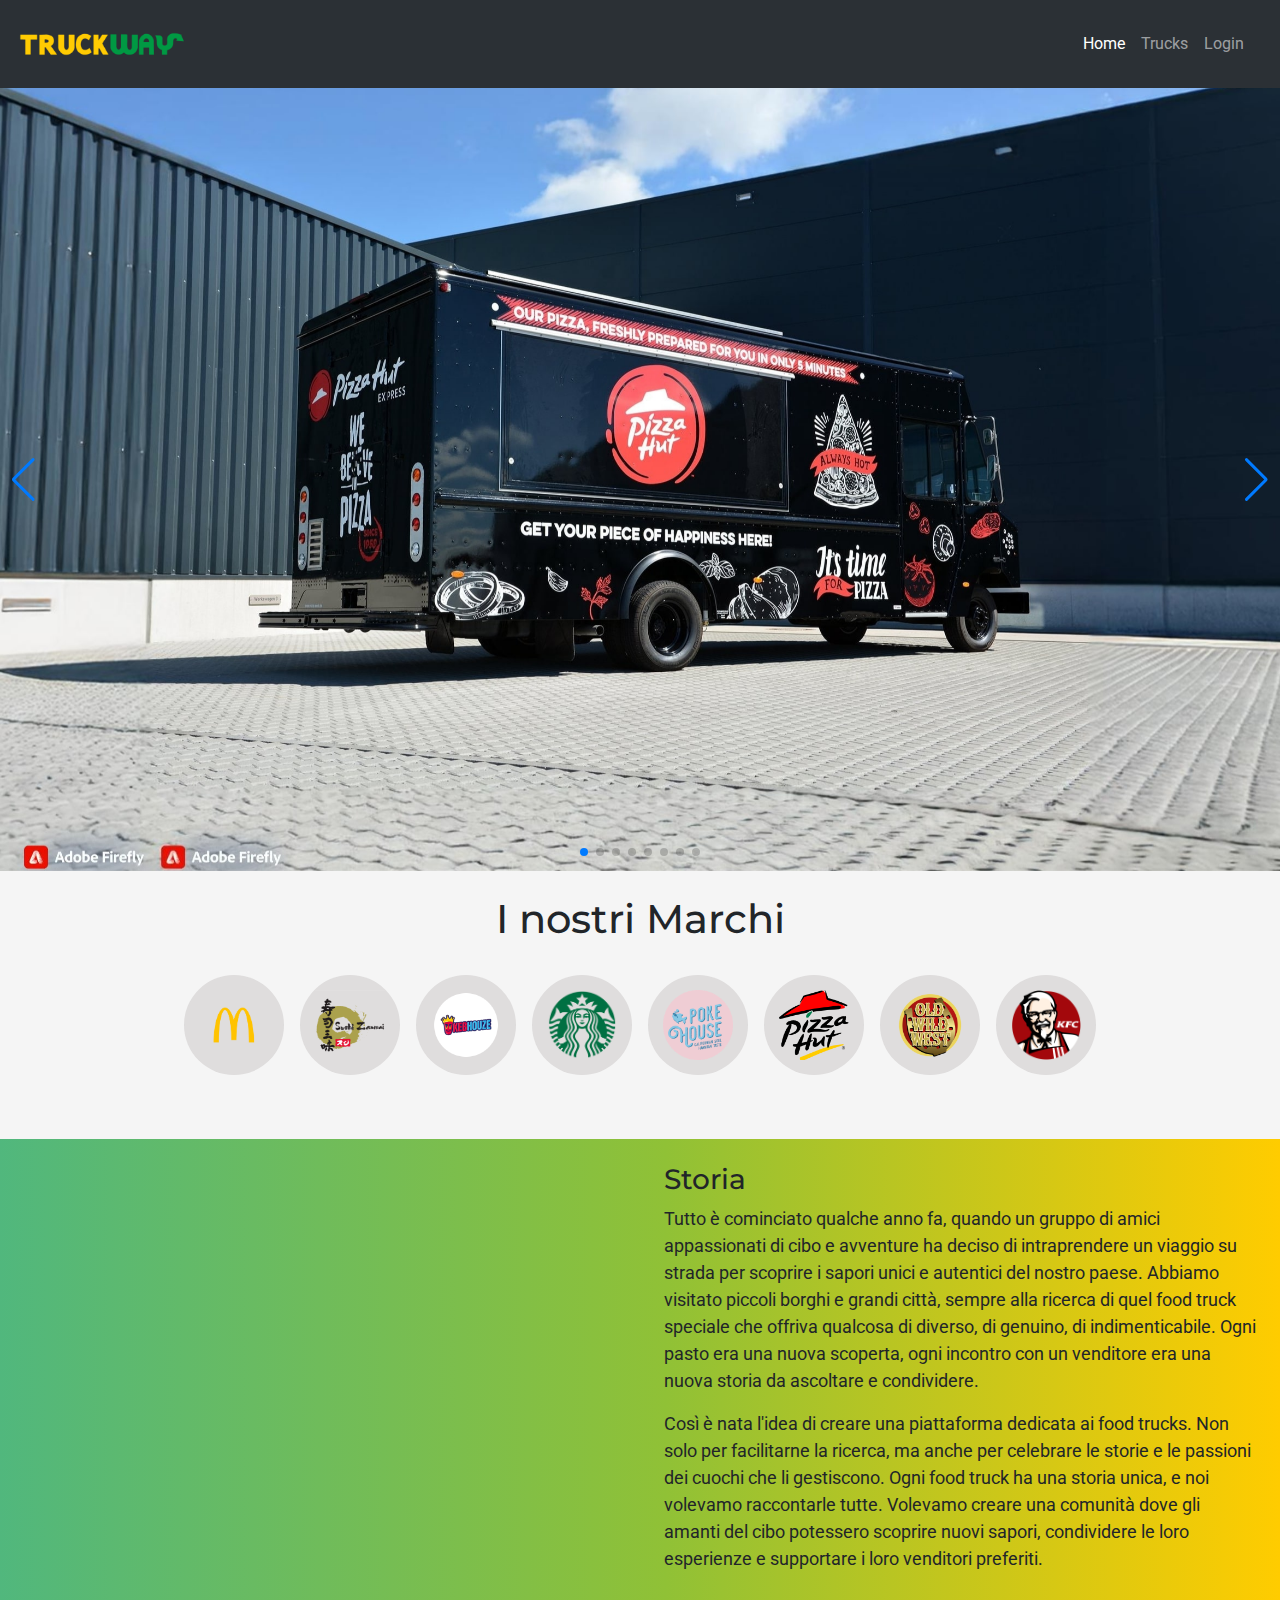
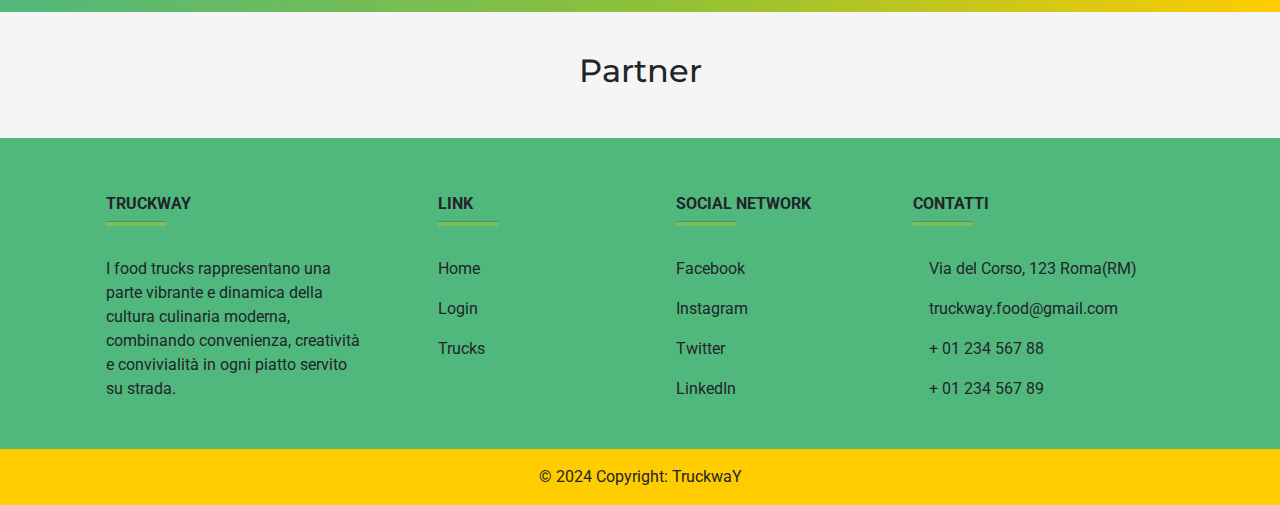
==== ProjectWork/index.html @ ae660be3 "fixed some bug" ====
<!DOCTYPE html>
<html lang="en">

<head>
  <meta charset="UTF-8">
  <meta name="viewport" content="width=device-width, initial-scale=1.0">
  <title>FoodTruck Hub</title>
  <link href="https://fonts.googleapis.com/css2?family=Montserrat:wght@700&family=Roboto:wght@400&display=swap"
    rel="stylesheet">
  <link href="https://stackpath.bootstrapcdn.com/bootstrap/4.5.2/css/bootstrap.min.css" rel="stylesheet">
  <link href="https://cdn.jsdelivr.net/npm/bootstrap@5.3.3/dist/css/bootstrap.min.css" rel="stylesheet"
    integrity="sha384-QWTKZyjpPEjISv5WaRU9OFeRpok6YctnYmDr5pNlyT2bRjXh0JMhjY6hW+ALEwIH" crossorigin="anonymous">
  <link rel="stylesheet" href="https://cdnjs.cloudflare.com/ajax/libs/font-awesome/6.5.2/css/all.min.css"
    integrity="sha512-SnH5WK+bZxgPHs44uWIX+LLJAJ9/2PkPKZ5QiAj6Ta86w+fsb2TkcmfRyVX3pBnMFcV7oQPJkl9QevSCWr3W6A=="
    crossorigin="anonymous" referrerpolicy="no-referrer" />
  <link rel="stylesheet" href="https://cdn.jsdelivr.net/npm/swiper@11/swiper-bundle.min.css" />
  <!-- Option 1: Include in HTML -->
  <link rel="stylesheet" href="https://cdn.jsdelivr.net/npm/bootstrap-icons@1.3.0/font/bootstrap-icons.css">
  <link rel="stylesheet" href="./css/index.css">
</head>

<body>
  <!-- Navbar -->
  <header>
    <nav class="navbar navbar-expand-lg bg-body-tertiary" data-bs-theme="dark">
      <div class="container-fluid">
        <a href="index.html"><img src="./img/TruckwaY.png" alt="Logo" width="180" height="auto"></a>
        <button class="navbar-toggler" type="button" data-bs-toggle="collapse" data-bs-target="#navbarNav"
          aria-controls="navbarNav" aria-expanded="false" aria-label="Toggle navigation">
          <span class="navbar-toggler-icon"></span>
        </button>
        <div class="collapse navbar-collapse justify-content-end p-3" id="navbarNav">
          <ul class="navbar-nav">
            <li class="nav-item index">
              <a class="nav-link active" aria-current="page" href="./index.html">Home</a>
            </li>
            <li class="nav-item trucks">
              <a class="nav-link" href="./trucks.html">Trucks</a>
            </li>
            <li class="nav-item login">
              <a class="nav-link" href="./login.html">Login</a>
            </li>
            <li class="nav-item user d-none" style="padding: 8px;">
              <a href=""><i class="fa-solid fa-circle-user" style="color: #cacbcc; font-size: 25px;"></i>
              </a>
            </li>
            <li class="nav-item logout d-none">
              <a class="nav-link" href="#!">Logout</a>
            </li>
            <li class="nav-item carrello d-none" style="font-size: 20px;">
              <a class="nav-link" href="./carrello.html"><i class="fa-solid fa-cart-shopping"
                  style="color: #cacbcc; font-size: 25px;"></i>
                <span class="position-absolute top-1 start-99 translate-middle badge rounded-pill bg-danger"
                  id="numeroArticoli"></span>
              </a>
            </li>
          </ul>
        </div>
      </div>
    </nav>
  </header>

  <div class="swiper mySwiper">
    <div class="swiper-wrapper">
      <div class="swiper-slide" style="background-image: url(./img/slider/1.jpg);"></div>
      <div class="swiper-slide" style="background-image: url(./img/slider/2.jpg);"></div>
      <div class="swiper-slide" style="background-image: url(./img/slider/3.jpg);"></div>
      <div class="swiper-slide" style="background-image: url(./img/slider/4.jpg);"></div>
      <div class="swiper-slide" style="background-image: url(./img/slider/5.jpg);"></div>
      <div class="swiper-slide" style="background-image: url(./img/slider/6.jpg);"></div>
      <div class="swiper-slide" style="background-image: url(./img/slider/7.jpg);"></div>
      <div class="swiper-slide" style="background-image: url(./img/slider/8.jpg);"></div>
    </div>
    <div class="swiper-button-next"></div>
    <div class="swiper-button-prev"></div>
    <div class="swiper-pagination"></div>
  </div>

  <h1 class="mt-4 d-flex-center-wrap "> I nostri Marchi </h1>
  <div class="d-flex-center-wrap mt-4">

    <div class="mx-2 my-2" role="presentation">
      <div data class="cerchio filtro" data-id="1" data-nome="McDonald's">
        <img class="immagineFiltro" src="./img/logos/mc.png" alt="cellulare">
      </div>
      <p class="text-center fw-bold my-2"></p>
    </div>
    <div class="mx-2 my-2" role="presentation">
      <div data class="cerchio filtro" data-id="2" data-nome="Sushi Zanmai">
        <img class="immagineFiltro" src="./img/logos/sushi.png" alt="cellulare">
      </div>
      <p class="text-center fw-bold my-2"></p>
    </div>
    <div class="mx-2 my-2" role="presentation">
      <div data class="cerchio filtro" data-id="3" data-nome="Kebhouze">
        <img class="immagineFiltro" src="./img/logos/keb.png" alt="cellulare">
      </div>
      <p class="text-center fw-bold my-2"></p>
    </div>
    <div class="mx-2 my-2" role="presentation">
      <div data class="cerchio filtro" data-id="4" data-nome="Starbucks">
        <img class="immagineFiltro" src="./img/logos/star.png" alt="cellulare">
      </div>
      <p class="text-center fw-bold my-2"></p>
    </div>
    <div class="mx-2 my-2" role="presentation">
      <div data class="cerchio filtro" data-id="5" data-nome="Poke House">
        <img class="immagineFiltro" src="./img/logos/poke.png" alt="cellulare">
      </div>
      <p class="text-center fw-bold my-2"></p>
    </div>
    <div class="mx-2 my-2" role="presentation">
      <div data class="cerchio filtro" data-id="6" data-nome="Pizza Hut">
        <img class="immagineFiltro" src="./img/logos/hut.png" alt="cellulare">
      </div>
      <p class="text-center fw-bold my-2"></p>
    </div>
    <div class="mx-2 my-2" role="presentation">
      <div data class="cerchio filtro" data-id="7" data-nome="Old Wild West">
        <img class="immagineFiltro" src="./img/logos/oww.png" alt="cellulare">
      </div>
      <p class="text-center fw-bold my-2"></p>
    </div>
    <div class="mx-2 my-2" role="presentation">
      <div data class="cerchio filtro" data-id="8" data-nome="KFC">
        <img class="immagineFiltro" src="./img/logos/kfc.png" alt="cellulare">
      </div>
      <p class="text-center fw-bold my-2"></p>
    </div>
  </div>



  <div class="container-video d-flex mt-5">
    <div class="video">
      <video autoplay loop muted>
        <source src="./video/videopromo.mp4" type="video/mp4">
        <source src="./video/videopromo.mp4" type="video/ogg">
      </video>
    </div>
    <div class="testo-video p-4">
      <h3>Storia</h3>
      <p>Tutto è cominciato qualche anno fa, quando un gruppo di amici appassionati di cibo e avventure ha deciso di
        intraprendere un viaggio su strada per scoprire i sapori unici e autentici del nostro paese. Abbiamo visitato
        piccoli borghi e grandi città, sempre alla ricerca di quel food truck speciale che offriva qualcosa di diverso,
        di
        genuino, di indimenticabile. Ogni pasto era una nuova scoperta, ogni incontro con un venditore era una nuova
        storia da ascoltare e condividere.
      </p>
      <p>Così è nata l'idea di creare una piattaforma dedicata ai food trucks. Non solo per facilitarne la ricerca, ma
        anche per celebrare le storie e le passioni dei cuochi che li gestiscono. Ogni food truck ha una storia unica, e
        noi volevamo raccontarle tutte. Volevamo creare una comunità dove gli amanti del cibo potessero scoprire nuovi
        sapori, condividere le loro esperienze e supportare i loro venditori preferiti.</p>
    </div>
  </div>



  <!-- About Section -->
  <section id="about" class="container mb-5 ">
    <h2 class="section-title">Partner</h2>

  </section>




  <!-- Footer -->
  <footer class="text-center text-lg-start text-dark" style="background-color: #009942ab">

    <!-- Section: Links  -->
    <section class="footer p-2">
      <div class="container text-center text-md-start mt-5">
        <!-- Grid row -->
        <div class="row mt-3">
          <!-- Grid column -->
          <div class="col-md-3 col-lg-4 col-xl-3 mx-auto mb-4">
            <!-- Content -->
            <h6 class="text-uppercase fw-bold">TruckwaY</h6>
            <hr class="mb-4 mt-0 d-inline-block mx-auto" style="width: 60px; background-color: #FFCC00; height: 4px" />
            <p>
              I food trucks rappresentano una parte vibrante e dinamica della cultura culinaria moderna,
              combinando convenienza, creatività e convivialità in ogni piatto servito su strada.
            </p>
          </div>
          <!-- Grid column -->

          <!-- Grid column -->
          <div class="col-md-2 col-lg-2 col-xl-2 mx-auto mb-4">
            <!-- Links -->
            <h6 class="text-uppercase fw-bold">Link</h6>
            <hr class="mb-4 mt-0 d-inline-block mx-auto" style="width: 60px; background-color: #FFCC00; height: 4px" />
            <p>
              <a href="./index.html" class="text-dark">Home</a>
            </p>
            <p>
              <a href="./login.html" class="text-dark">Login</a>
            </p>
            <p>
              <a href="./trucks.html" class="text-dark">Trucks</a>
            </p>
          </div>
          <!-- Grid column -->

          <!-- Grid column -->
          <div class="col-md-3 col-lg-2 col-xl-2 mx-auto mb-4">
            <!-- Links -->
            <h6 class="text-uppercase fw-bold">Social Network</h6>
            <hr class="mb-4 mt-0 d-inline-block mx-auto" style="width: 60px; background-color: #FFCC00; height: 4px" />
            <p>
              <a href="" class="text-dark me-4">
                <i class="fab fa-facebook-f"></i> Facebook
              </a>
            </p>
            <p>
              <a href="" class="text-dark me-4">
                <i class="fab fa-instagram"></i> Instagram
              </a>
            </p>
            <p>
              <a href="" class="text-dark me-4">
                <i class="fab fa-twitter"></i> Twitter
              </a>
            </p>
            <p>
              <a href="" class="text-dark me-4">
                <i class="fab fa-linkedin"></i> LinkedIn
              </a>
            </p>
          </div>
          <!-- Grid column -->

          <!-- Grid column -->
          <div class="col-md-4 col-lg-3 col-xl-3 mx-auto mb-md-0 mb-4">
            <!-- Links -->
            <h6 class="text-uppercase fw-bold">Contatti</h6>
            <hr class="mb-4 mt-0 d-inline-block mx-auto" style="width: 60px; background-color: #FFCC00; height: 4px" />
            <p><i class="fas fa-home mr-3"></i> Via del Corso, 123 Roma(RM)</p>
            <p><i class="fas fa-envelope mr-3"></i> truckway.food@gmail.com</p>
            <p><i class="fas fa-phone mr-3"></i> + 01 234 567 88</p>
            <p><i class="fas fa-print mr-3"></i> + 01 234 567 89</p>
          </div>
          <!-- Grid column -->
        </div>
        <!-- Grid row -->
      </div>
    </section>
    <!-- Section: Links  -->

    <!-- Copyright -->
    <div class="text-center p-3" style="background-color: #FFCC00">
      © 2024 Copyright:
      <a class="text-dark" href="./index.html">TruckwaY</a>
    </div>
    <!-- Copyright -->
  </footer>
  <!-- Footer -->

  <script src="https://cdn.jsdelivr.net/npm/bootstrap@5.3.3/dist/js/bootstrap.bundle.min.js"
    integrity="sha384-YvpcrYf0tY3lHB60NNkmXc5s9fDVZLESaAA55NDzOxhy9GkcIdslK1eN7N6jIeHz"
    crossorigin="anonymous"></script>
  <script src="https://code.jquery.com/jquery-3.5.1.slim.min.js"></script>
  <script src="https://cdn.jsdelivr.net/npm/@popperjs/core@2.9.2/dist/umd/popper.min.js"></script>
  <script src="https://stackpath.bootstrapcdn.com/bootstrap/4.5.2/js/bootstrap.min.js"></script>
  <script src="https://cdn.jsdelivr.net/npm/swiper@11/swiper-bundle.min.js"></script>
  <script src="./js/index.js"></script>
</body>

</html>
---- ProjectWork/css/index.css ----
.d-flex-center-wrap {
    display: flex;
    justify-content: center; /* Distribuisce gli elementi con spazi uguali */
    flex-wrap: wrap; /* Permette agli elementi di andare a capo se non c'è abbastanza spazio */
  }
  @media screen and ( max-width: 768px){ 

    .d-flex-center-wrap{
        justify-content: center;
    }

    
  }
  

  a {
    text-decoration: none;
  }


body {
    font-family: 'Roboto', sans-serif;
    background-color: #F5F5F5;
}
h1, h2, h3 {
    font-family: 'Montserrat', sans-serif;
}

.section-title {
    margin-top: 40px;
    margin-bottom: 20px;
    text-align: center;
    color: #212529;
}


.carousel-indicator{
    background-color: #212529;
}
.cerchio {
    width: 100px;
    height: 100px;
    border-radius: 50%;
    background-color: rgba(166, 159, 159, 0.277);
    text-align: center;
    position: relative;
  }
  
  .cerchio img {
    height: 70px;
    width: 70px;
    object-fit: cover;
    top: 50%;
    left: 50%;
    transform: translate(-50%, -50%);
    position: absolute;
  }
  
  .cerchio:hover {
    cursor: pointer;
  }
  
  .cerchio:hover img {
    filter: grayscale(0%) !important;
  }
  
  
  .grayscale {
    filter: grayscale(100%);
  }
  
  .no-grayscale {
    filter: grayscale(0%);
  }

  .btn-login {
    background-color: yellow;
    color: black; /* Per il contrasto */
    border-color: yellow;
}

.btn-registrazione {
    background-color: green;
    color: white; /* Per il contrasto */
    border-color: green;
}

/* Assicurati che l'effetto "hover" mantenga i colori */
.btn-login:hover {
    background-color: #e6e600;
    border-color: #e6e600;
}

.btn-registrazione:hover {
    background-color: #004d00;
    border-color: #004d00;
}
.fixed-button {
    position: fixed;
    top: 10px;
    left: 10px;
    z-index: 1000;
}

.container-video {
  width: auto;
  flex-direction: column;
  
  background: linear-gradient(90deg, #009942ab 0%, #90c136 52%, #FFCC00 100%);
}
  
.video {
  height: auto;
  flex: 1;
  display: flex;
  justify-content: center;
  align-items: center;
  padding: 1.5rem;
}

.video video {
  width: 100%;
  height: auto;
  border-radius: 1rem;
}


.testo-video {
  font-size: x-large;
  flex: 1;
}

.testo-video p {
  font-size: large;
}

@media screen and (min-width: 991px) {
  .container-video {
    flex-direction: row;
  }
}


.swiper-slide {
  background-size: cover;
  background-position: center;
  background-repeat: no-repeat;
  height: 87vh;
  
  display: flex;
  align-items: end;
}
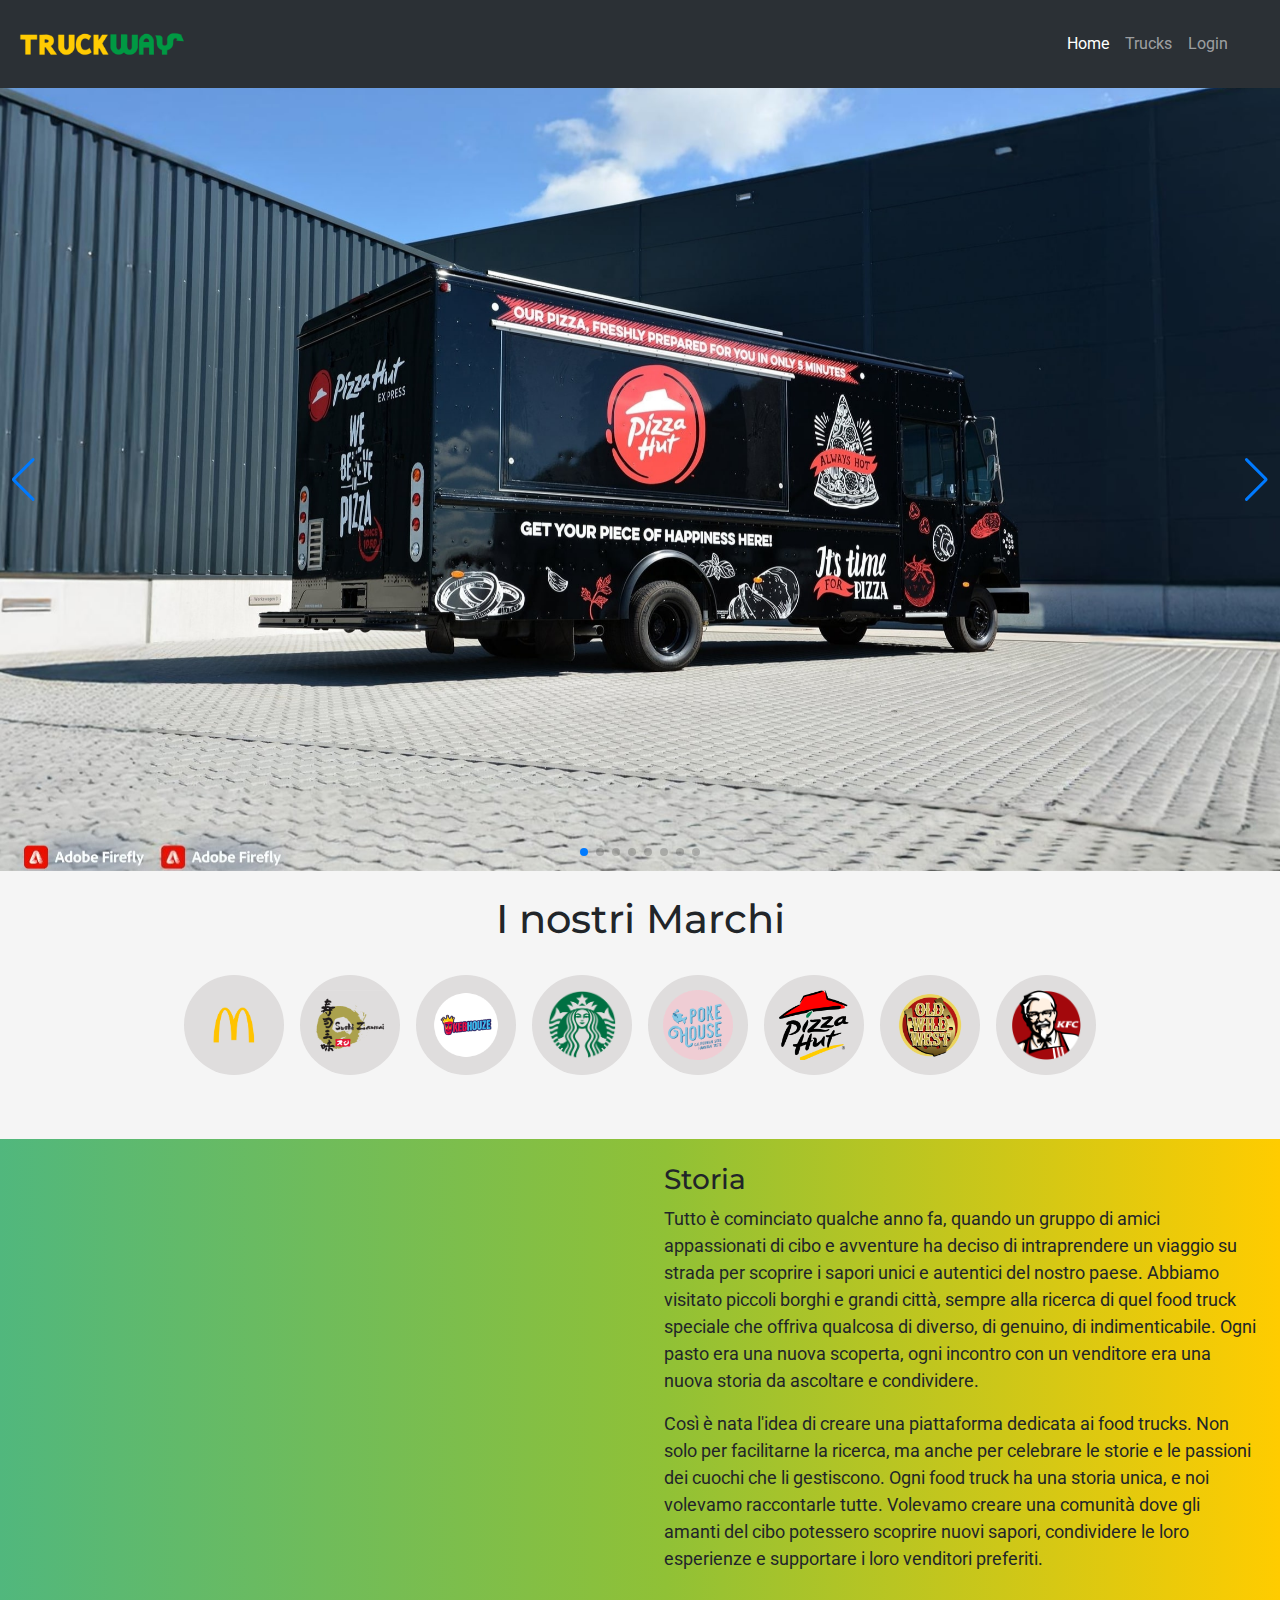
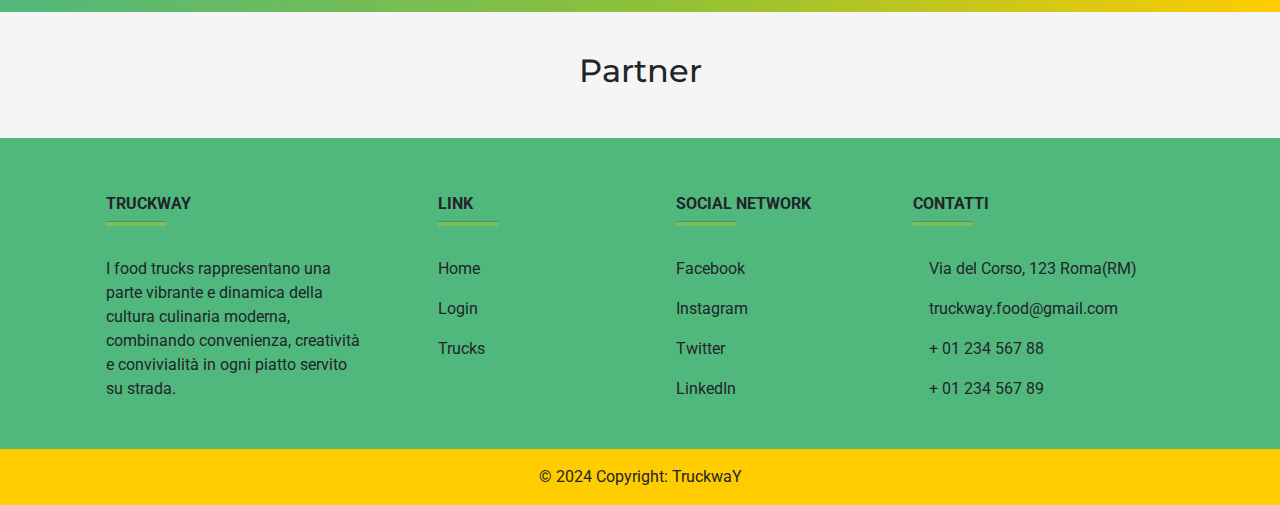
==== commit 2407cfc7: "4" ====
--- a/ProjectWork/index.html
+++ b/ProjectWork/index.html
@@ -13,9 +13,9 @@
   <link rel="stylesheet" href="https://cdnjs.cloudflare.com/ajax/libs/font-awesome/6.5.2/css/all.min.css"
     integrity="sha512-SnH5WK+bZxgPHs44uWIX+LLJAJ9/2PkPKZ5QiAj6Ta86w+fsb2TkcmfRyVX3pBnMFcV7oQPJkl9QevSCWr3W6A=="
     crossorigin="anonymous" referrerpolicy="no-referrer" />
-  <link rel="stylesheet" href="https://cdn.jsdelivr.net/npm/swiper@11/swiper-bundle.min.css" />
-  <!-- Option 1: Include in HTML -->
-  <link rel="stylesheet" href="https://cdn.jsdelivr.net/npm/bootstrap-icons@1.3.0/font/bootstrap-icons.css">
+    <link rel="stylesheet" href="https://cdn.jsdelivr.net/npm/swiper@11/swiper-bundle.min.css" />
+    <!-- Option 1: Include in HTML -->
+<link rel="stylesheet" href="https://cdn.jsdelivr.net/npm/bootstrap-icons@1.3.0/font/bootstrap-icons.css">
   <link rel="stylesheet" href="./css/index.css">
 </head>
 
@@ -47,9 +47,8 @@
             <li class="nav-item logout d-none">
               <a class="nav-link" href="#!">Logout</a>
             </li>
-            <li class="nav-item carrello d-none" style="font-size: 20px;">
-              <a class="nav-link" href="./carrello.html"><i class="fa-solid fa-cart-shopping"
-                  style="color: #cacbcc; font-size: 25px;"></i>
+            <li class="nav-item">
+              <a class="nav-link" href="./carrello.html"><i class="fa-solid fa-cart-shopping"></i>
                 <span class="position-absolute top-1 start-99 translate-middle badge rounded-pill bg-danger"
                   id="numeroArticoli"></span>
               </a>
@@ -64,12 +63,12 @@
     <div class="swiper-wrapper">
       <div class="swiper-slide" style="background-image: url(./img/slider/1.jpg);"></div>
       <div class="swiper-slide" style="background-image: url(./img/slider/2.jpg);"></div>
-      <div class="swiper-slide" style="background-image: url(./img/slider/3.jpg);"></div>
-      <div class="swiper-slide" style="background-image: url(./img/slider/4.jpg);"></div>
-      <div class="swiper-slide" style="background-image: url(./img/slider/5.jpg);"></div>
-      <div class="swiper-slide" style="background-image: url(./img/slider/6.jpg);"></div>
-      <div class="swiper-slide" style="background-image: url(./img/slider/7.jpg);"></div>
-      <div class="swiper-slide" style="background-image: url(./img/slider/8.jpg);"></div>
+        <div class="swiper-slide" style="background-image: url(./img/slider/3.jpg);"></div>
+        <div class="swiper-slide" style="background-image: url(./img/slider/4.jpg);"></div>
+        <div class="swiper-slide" style="background-image: url(./img/slider/5.jpg);"></div>
+        <div class="swiper-slide" style="background-image: url(./img/slider/6.jpg);"></div>
+        <div class="swiper-slide" style="background-image: url(./img/slider/7.jpg);"></div>
+        <div class="swiper-slide" style="background-image: url(./img/slider/8.jpg);"></div>
     </div>
     <div class="swiper-button-next"></div>
     <div class="swiper-button-prev"></div>
@@ -87,43 +86,43 @@
     </div>
     <div class="mx-2 my-2" role="presentation">
       <div data class="cerchio filtro" data-id="2" data-nome="Sushi Zanmai">
-        <img class="immagineFiltro" src="./img/logos/sushi.png" alt="cellulare">
+        <img class="immagineFiltro"  src="./img/logos/sushi.png" alt="cellulare">
       </div>
       <p class="text-center fw-bold my-2"></p>
     </div>
     <div class="mx-2 my-2" role="presentation">
       <div data class="cerchio filtro" data-id="3" data-nome="Kebhouze">
-        <img class="immagineFiltro" src="./img/logos/keb.png" alt="cellulare">
+        <img class="immagineFiltro"  src="./img/logos/keb.png" alt="cellulare">
       </div>
       <p class="text-center fw-bold my-2"></p>
     </div>
     <div class="mx-2 my-2" role="presentation">
       <div data class="cerchio filtro" data-id="4" data-nome="Starbucks">
-        <img class="immagineFiltro" src="./img/logos/star.png" alt="cellulare">
+        <img class="immagineFiltro"  src="./img/logos/star.png" alt="cellulare">
       </div>
       <p class="text-center fw-bold my-2"></p>
     </div>
     <div class="mx-2 my-2" role="presentation">
       <div data class="cerchio filtro" data-id="5" data-nome="Poke House">
-        <img class="immagineFiltro" src="./img/logos/poke.png" alt="cellulare">
+        <img class="immagineFiltro"  src="./img/logos/poke.png" alt="cellulare">
       </div>
       <p class="text-center fw-bold my-2"></p>
     </div>
     <div class="mx-2 my-2" role="presentation">
       <div data class="cerchio filtro" data-id="6" data-nome="Pizza Hut">
-        <img class="immagineFiltro" src="./img/logos/hut.png" alt="cellulare">
+        <img class="immagineFiltro"  src="./img/logos/hut.png" alt="cellulare">
       </div>
       <p class="text-center fw-bold my-2"></p>
     </div>
     <div class="mx-2 my-2" role="presentation">
       <div data class="cerchio filtro" data-id="7" data-nome="Old Wild West">
-        <img class="immagineFiltro" src="./img/logos/oww.png" alt="cellulare">
+        <img class="immagineFiltro"  src="./img/logos/oww.png" alt="cellulare">
       </div>
       <p class="text-center fw-bold my-2"></p>
     </div>
     <div class="mx-2 my-2" role="presentation">
       <div data class="cerchio filtro" data-id="8" data-nome="KFC">
-        <img class="immagineFiltro" src="./img/logos/kfc.png" alt="cellulare">
+        <img class="immagineFiltro"  src="./img/logos/kfc.png" alt="cellulare">
       </div>
       <p class="text-center fw-bold my-2"></p>
     </div>
@@ -138,20 +137,19 @@
         <source src="./video/videopromo.mp4" type="video/ogg">
       </video>
     </div>
-    <div class="testo-video p-4">
-      <h3>Storia</h3>
-      <p>Tutto è cominciato qualche anno fa, quando un gruppo di amici appassionati di cibo e avventure ha deciso di
-        intraprendere un viaggio su strada per scoprire i sapori unici e autentici del nostro paese. Abbiamo visitato
-        piccoli borghi e grandi città, sempre alla ricerca di quel food truck speciale che offriva qualcosa di diverso,
-        di
-        genuino, di indimenticabile. Ogni pasto era una nuova scoperta, ogni incontro con un venditore era una nuova
-        storia da ascoltare e condividere.
-      </p>
-      <p>Così è nata l'idea di creare una piattaforma dedicata ai food trucks. Non solo per facilitarne la ricerca, ma
-        anche per celebrare le storie e le passioni dei cuochi che li gestiscono. Ogni food truck ha una storia unica, e
-        noi volevamo raccontarle tutte. Volevamo creare una comunità dove gli amanti del cibo potessero scoprire nuovi
-        sapori, condividere le loro esperienze e supportare i loro venditori preferiti.</p>
-    </div>
+      <div class="testo-video p-4">
+        <h3>Storia</h3>
+        <p>Tutto è cominciato qualche anno fa, quando un gruppo di amici appassionati di cibo e avventure ha deciso di
+          intraprendere un viaggio su strada per scoprire i sapori unici e autentici del nostro paese. Abbiamo visitato
+          piccoli borghi e grandi città, sempre alla ricerca di quel food truck speciale che offriva qualcosa di diverso, di
+          genuino, di indimenticabile. Ogni pasto era una nuova scoperta, ogni incontro con un venditore era una nuova
+          storia da ascoltare e condividere.
+          </p>
+          <p>Così è nata l'idea di creare una piattaforma dedicata ai food trucks. Non solo per facilitarne la ricerca, ma
+            anche per celebrare le storie e le passioni dei cuochi che li gestiscono. Ogni food truck ha una storia unica, e
+            noi volevamo raccontarle tutte. Volevamo creare una comunità dove gli amanti del cibo potessero scoprire nuovi
+            sapori, condividere le loro esperienze e supportare i loro venditori preferiti.</p>
+      </div>
   </div>
 
 
@@ -159,7 +157,7 @@
   <!-- About Section -->
   <section id="about" class="container mb-5 ">
     <h2 class="section-title">Partner</h2>
-
+    
   </section>
 
 
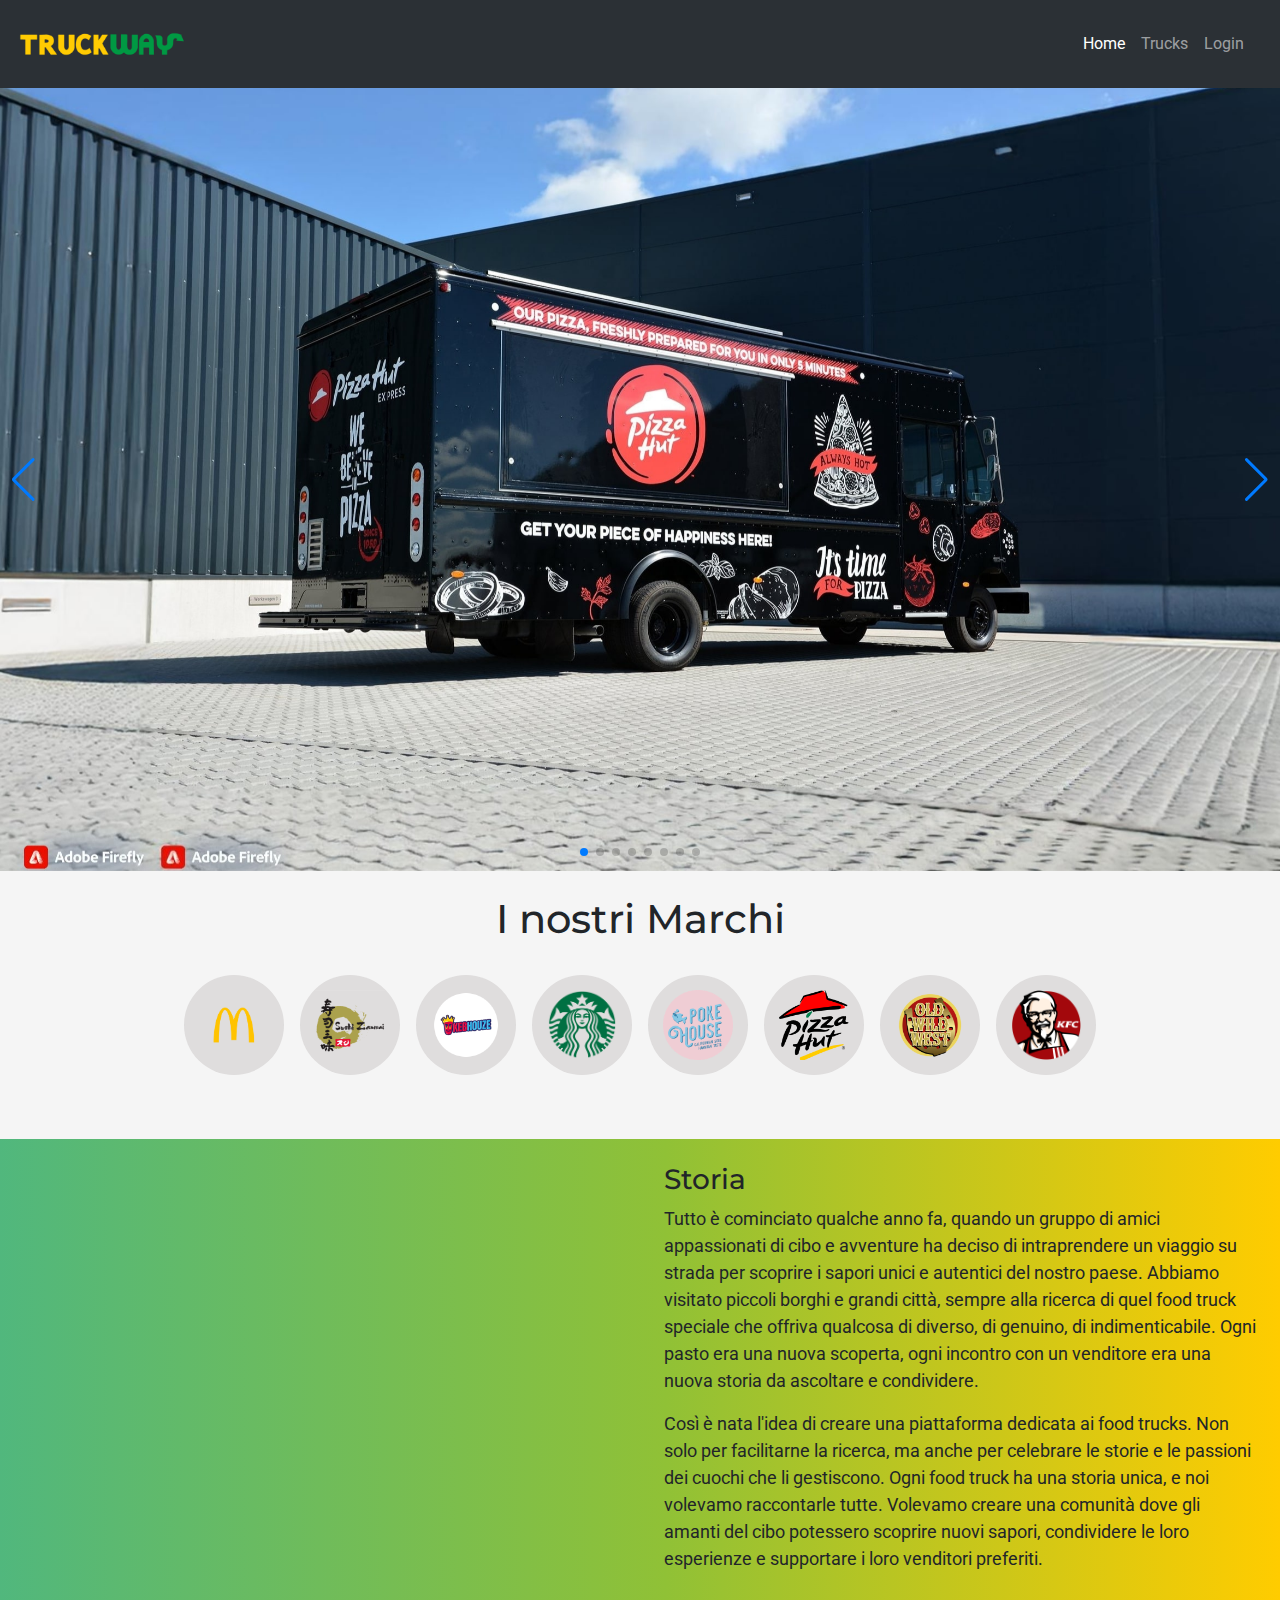
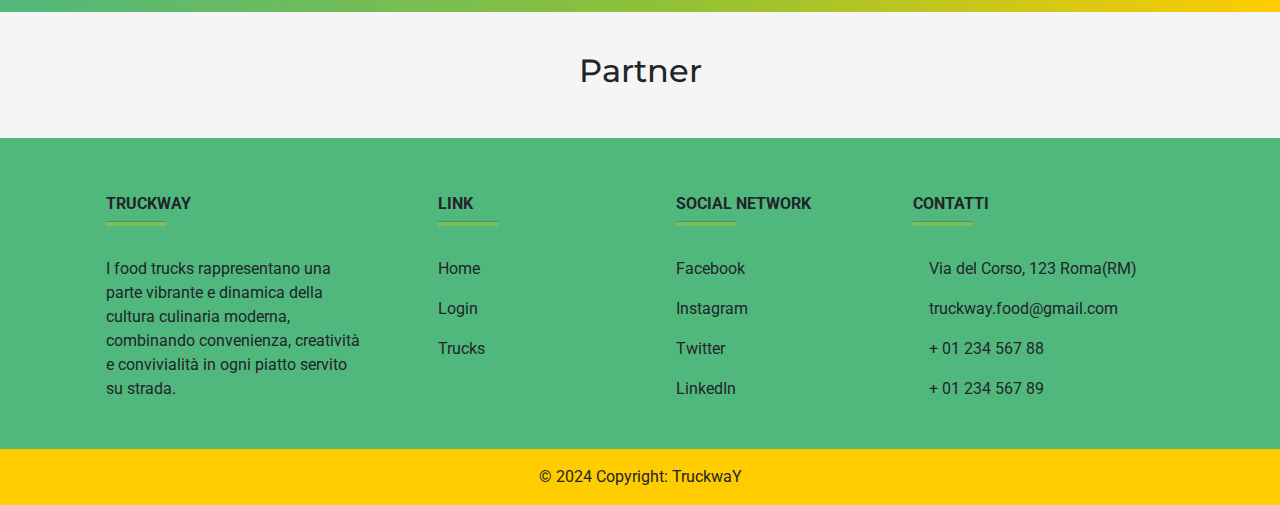
==== commit f8d5e552: "5" ====
--- a/ProjectWork/index.html
+++ b/ProjectWork/index.html
@@ -47,7 +47,7 @@
             <li class="nav-item logout d-none">
               <a class="nav-link" href="#!">Logout</a>
             </li>
-            <li class="nav-item">
+            <li class="nav-item d-none">
               <a class="nav-link" href="./carrello.html"><i class="fa-solid fa-cart-shopping"></i>
                 <span class="position-absolute top-1 start-99 translate-middle badge rounded-pill bg-danger"
                   id="numeroArticoli"></span>
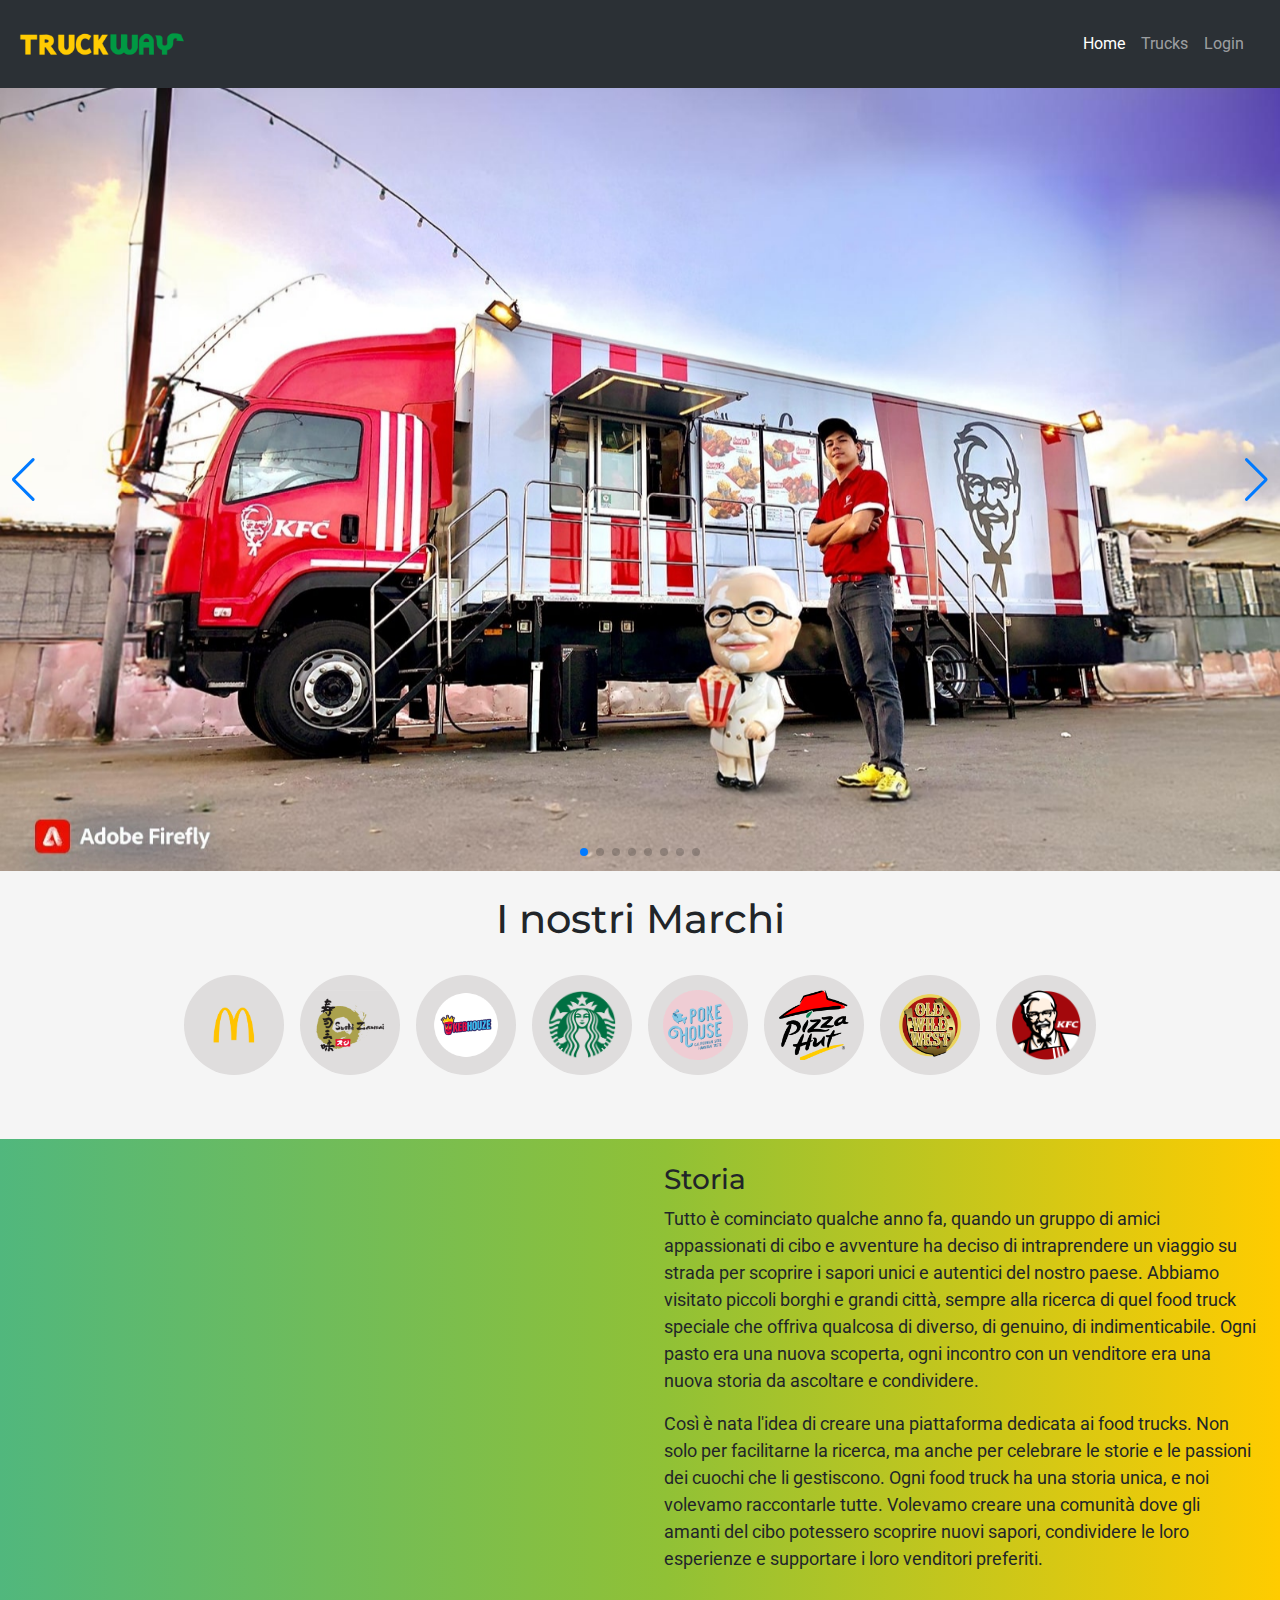
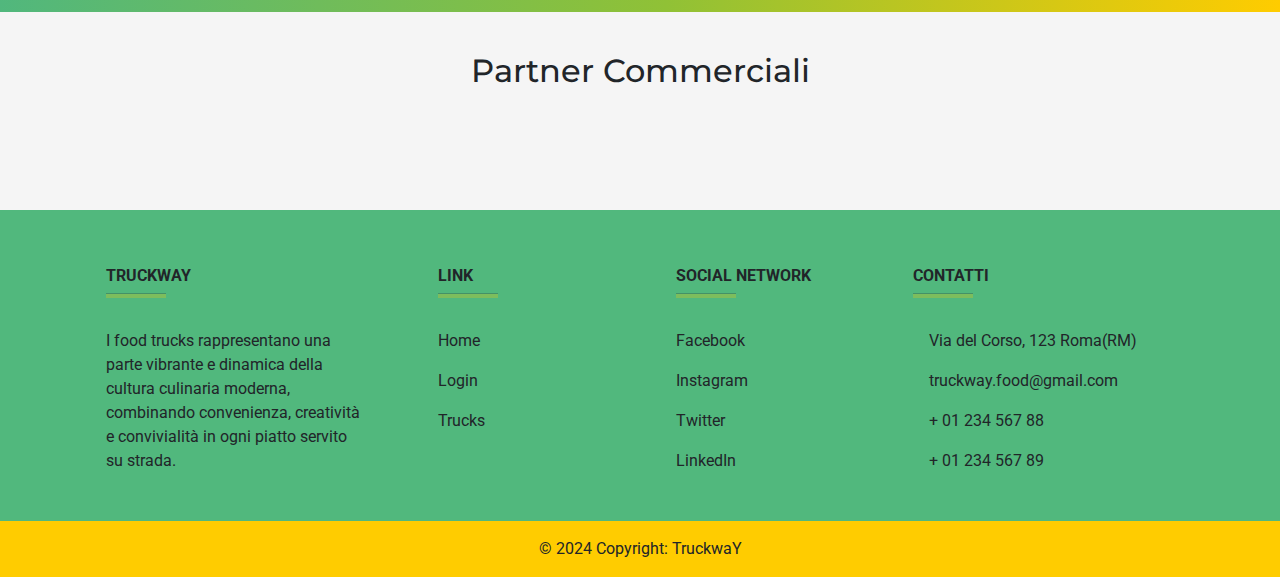
==== commit 82af34bd: "foto" ====
--- a/ProjectWork/index.html
+++ b/ProjectWork/index.html
@@ -4,7 +4,7 @@
 <head>
   <meta charset="UTF-8">
   <meta name="viewport" content="width=device-width, initial-scale=1.0">
-  <title>FoodTruck Hub</title>
+  <title>HomePage</title>
   <link href="https://fonts.googleapis.com/css2?family=Montserrat:wght@700&family=Roboto:wght@400&display=swap"
     rel="stylesheet">
   <link href="https://stackpath.bootstrapcdn.com/bootstrap/4.5.2/css/bootstrap.min.css" rel="stylesheet">
@@ -13,9 +13,9 @@
   <link rel="stylesheet" href="https://cdnjs.cloudflare.com/ajax/libs/font-awesome/6.5.2/css/all.min.css"
     integrity="sha512-SnH5WK+bZxgPHs44uWIX+LLJAJ9/2PkPKZ5QiAj6Ta86w+fsb2TkcmfRyVX3pBnMFcV7oQPJkl9QevSCWr3W6A=="
     crossorigin="anonymous" referrerpolicy="no-referrer" />
-    <link rel="stylesheet" href="https://cdn.jsdelivr.net/npm/swiper@11/swiper-bundle.min.css" />
-    <!-- Option 1: Include in HTML -->
-<link rel="stylesheet" href="https://cdn.jsdelivr.net/npm/bootstrap-icons@1.3.0/font/bootstrap-icons.css">
+  <link rel="stylesheet" href="https://cdn.jsdelivr.net/npm/swiper@11/swiper-bundle.min.css" />
+  <!-- Option 1: Include in HTML -->
+  <link rel="stylesheet" href="https://cdn.jsdelivr.net/npm/bootstrap-icons@1.3.0/font/bootstrap-icons.css">
   <link rel="stylesheet" href="./css/index.css">
 </head>
 
@@ -47,8 +47,9 @@
             <li class="nav-item logout d-none">
               <a class="nav-link" href="#!">Logout</a>
             </li>
-            <li class="nav-item d-none">
-              <a class="nav-link" href="./carrello.html"><i class="fa-solid fa-cart-shopping"></i>
+            <li class="nav-item carrello d-none" style="font-size: 20px;">
+              <a class="nav-link" href="./carrello.html"><i class="fa-solid fa-cart-shopping"
+                  style="color: #cacbcc; font-size: 25px;"></i>
                 <span class="position-absolute top-1 start-99 translate-middle badge rounded-pill bg-danger"
                   id="numeroArticoli"></span>
               </a>
@@ -63,12 +64,12 @@
     <div class="swiper-wrapper">
       <div class="swiper-slide" style="background-image: url(./img/slider/1.jpg);"></div>
       <div class="swiper-slide" style="background-image: url(./img/slider/2.jpg);"></div>
-        <div class="swiper-slide" style="background-image: url(./img/slider/3.jpg);"></div>
-        <div class="swiper-slide" style="background-image: url(./img/slider/4.jpg);"></div>
-        <div class="swiper-slide" style="background-image: url(./img/slider/5.jpg);"></div>
-        <div class="swiper-slide" style="background-image: url(./img/slider/6.jpg);"></div>
-        <div class="swiper-slide" style="background-image: url(./img/slider/7.jpg);"></div>
-        <div class="swiper-slide" style="background-image: url(./img/slider/8.jpg);"></div>
+      <div class="swiper-slide" style="background-image: url(./img/slider/3.jpg);"></div>
+      <div class="swiper-slide" style="background-image: url(./img/slider/4.jpg);"></div>
+      <div class="swiper-slide" style="background-image: url(./img/slider/5.jpg);"></div>
+      <div class="swiper-slide" style="background-image: url(./img/slider/6.jpg);"></div>
+      <div class="swiper-slide" style="background-image: url(./img/slider/7.jpg);"></div>
+      <div class="swiper-slide" style="background-image: url(./img/slider/8.jpg);"></div>
     </div>
     <div class="swiper-button-next"></div>
     <div class="swiper-button-prev"></div>
@@ -86,43 +87,43 @@
     </div>
     <div class="mx-2 my-2" role="presentation">
       <div data class="cerchio filtro" data-id="2" data-nome="Sushi Zanmai">
-        <img class="immagineFiltro"  src="./img/logos/sushi.png" alt="cellulare">
+        <img class="immagineFiltro" src="./img/logos/sushi.png" alt="cellulare">
       </div>
       <p class="text-center fw-bold my-2"></p>
     </div>
     <div class="mx-2 my-2" role="presentation">
       <div data class="cerchio filtro" data-id="3" data-nome="Kebhouze">
-        <img class="immagineFiltro"  src="./img/logos/keb.png" alt="cellulare">
+        <img class="immagineFiltro" src="./img/logos/keb.png" alt="cellulare">
       </div>
       <p class="text-center fw-bold my-2"></p>
     </div>
     <div class="mx-2 my-2" role="presentation">
       <div data class="cerchio filtro" data-id="4" data-nome="Starbucks">
-        <img class="immagineFiltro"  src="./img/logos/star.png" alt="cellulare">
+        <img class="immagineFiltro" src="./img/logos/star.png" alt="cellulare">
       </div>
       <p class="text-center fw-bold my-2"></p>
     </div>
     <div class="mx-2 my-2" role="presentation">
       <div data class="cerchio filtro" data-id="5" data-nome="Poke House">
-        <img class="immagineFiltro"  src="./img/logos/poke.png" alt="cellulare">
+        <img class="immagineFiltro" src="./img/logos/poke.png" alt="cellulare">
       </div>
       <p class="text-center fw-bold my-2"></p>
     </div>
     <div class="mx-2 my-2" role="presentation">
       <div data class="cerchio filtro" data-id="6" data-nome="Pizza Hut">
-        <img class="immagineFiltro"  src="./img/logos/hut.png" alt="cellulare">
+        <img class="immagineFiltro" src="./img/logos/hut.png" alt="cellulare">
       </div>
       <p class="text-center fw-bold my-2"></p>
     </div>
     <div class="mx-2 my-2" role="presentation">
       <div data class="cerchio filtro" data-id="7" data-nome="Old Wild West">
-        <img class="immagineFiltro"  src="./img/logos/oww.png" alt="cellulare">
+        <img class="immagineFiltro" src="./img/logos/oww.png" alt="cellulare">
       </div>
       <p class="text-center fw-bold my-2"></p>
     </div>
     <div class="mx-2 my-2" role="presentation">
       <div data class="cerchio filtro" data-id="8" data-nome="KFC">
-        <img class="immagineFiltro"  src="./img/logos/kfc.png" alt="cellulare">
+        <img class="immagineFiltro" src="./img/logos/kfc.png" alt="cellulare">
       </div>
       <p class="text-center fw-bold my-2"></p>
     </div>
@@ -137,28 +138,43 @@
         <source src="./video/videopromo.mp4" type="video/ogg">
       </video>
     </div>
-      <div class="testo-video p-4">
-        <h3>Storia</h3>
-        <p>Tutto è cominciato qualche anno fa, quando un gruppo di amici appassionati di cibo e avventure ha deciso di
-          intraprendere un viaggio su strada per scoprire i sapori unici e autentici del nostro paese. Abbiamo visitato
-          piccoli borghi e grandi città, sempre alla ricerca di quel food truck speciale che offriva qualcosa di diverso, di
-          genuino, di indimenticabile. Ogni pasto era una nuova scoperta, ogni incontro con un venditore era una nuova
-          storia da ascoltare e condividere.
-          </p>
-          <p>Così è nata l'idea di creare una piattaforma dedicata ai food trucks. Non solo per facilitarne la ricerca, ma
-            anche per celebrare le storie e le passioni dei cuochi che li gestiscono. Ogni food truck ha una storia unica, e
-            noi volevamo raccontarle tutte. Volevamo creare una comunità dove gli amanti del cibo potessero scoprire nuovi
-            sapori, condividere le loro esperienze e supportare i loro venditori preferiti.</p>
-      </div>
+    <div class="testo-video p-4">
+      <h3>Storia</h3>
+      <p>Tutto è cominciato qualche anno fa, quando un gruppo di amici appassionati di cibo e avventure ha deciso di
+        intraprendere un viaggio su strada per scoprire i sapori unici e autentici del nostro paese. Abbiamo visitato
+        piccoli borghi e grandi città, sempre alla ricerca di quel food truck speciale che offriva qualcosa di diverso,
+        di
+        genuino, di indimenticabile. Ogni pasto era una nuova scoperta, ogni incontro con un venditore era una nuova
+        storia da ascoltare e condividere.
+      </p>
+      <p>Così è nata l'idea di creare una piattaforma dedicata ai food trucks. Non solo per facilitarne la ricerca, ma
+        anche per celebrare le storie e le passioni dei cuochi che li gestiscono. Ogni food truck ha una storia unica, e
+        noi volevamo raccontarle tutte. Volevamo creare una comunità dove gli amanti del cibo potessero scoprire nuovi
+        sapori, condividere le loro esperienze e supportare i loro venditori preferiti.</p>
+    </div>
   </div>
 
 
 
   <!-- About Section -->
-  <section id="about" class="container mb-5 ">
-    <h2 class="section-title">Partner</h2>
-    
-  </section>
+  <h2 class="section-title mb-5">Partner Commerciali</h2>
+  <div id="about" class="container-fluid d-flex">
+    <div class="row justify-content-center mb-5">
+      <div class="col-md-2">
+        <a href="https://www.coca-cola.com/it/it"><img class="imgPartner1" src="./img/coca.png" alt=""></a>
+        
+      </div>
+      <div class="col-md-2">
+        <a href="https://guide.michelin.com/it/it"><img class="imgPartner2" src="./img/michelin.png" alt=""></a>
+      </div>
+      <div class="col-md-2">
+        <a href="https://www.birraichnusa.it/"><img class="imgPartner3" src="./img/ich.png" alt=""></a>
+      </div>
+      <div class="col-md-2">
+        <a href="https://www.carrefour.it/"><img class="imgPartner4" src="./img/car.png" alt=""></a>
+      </div>
+    </div>
+  </div>
 
 
 
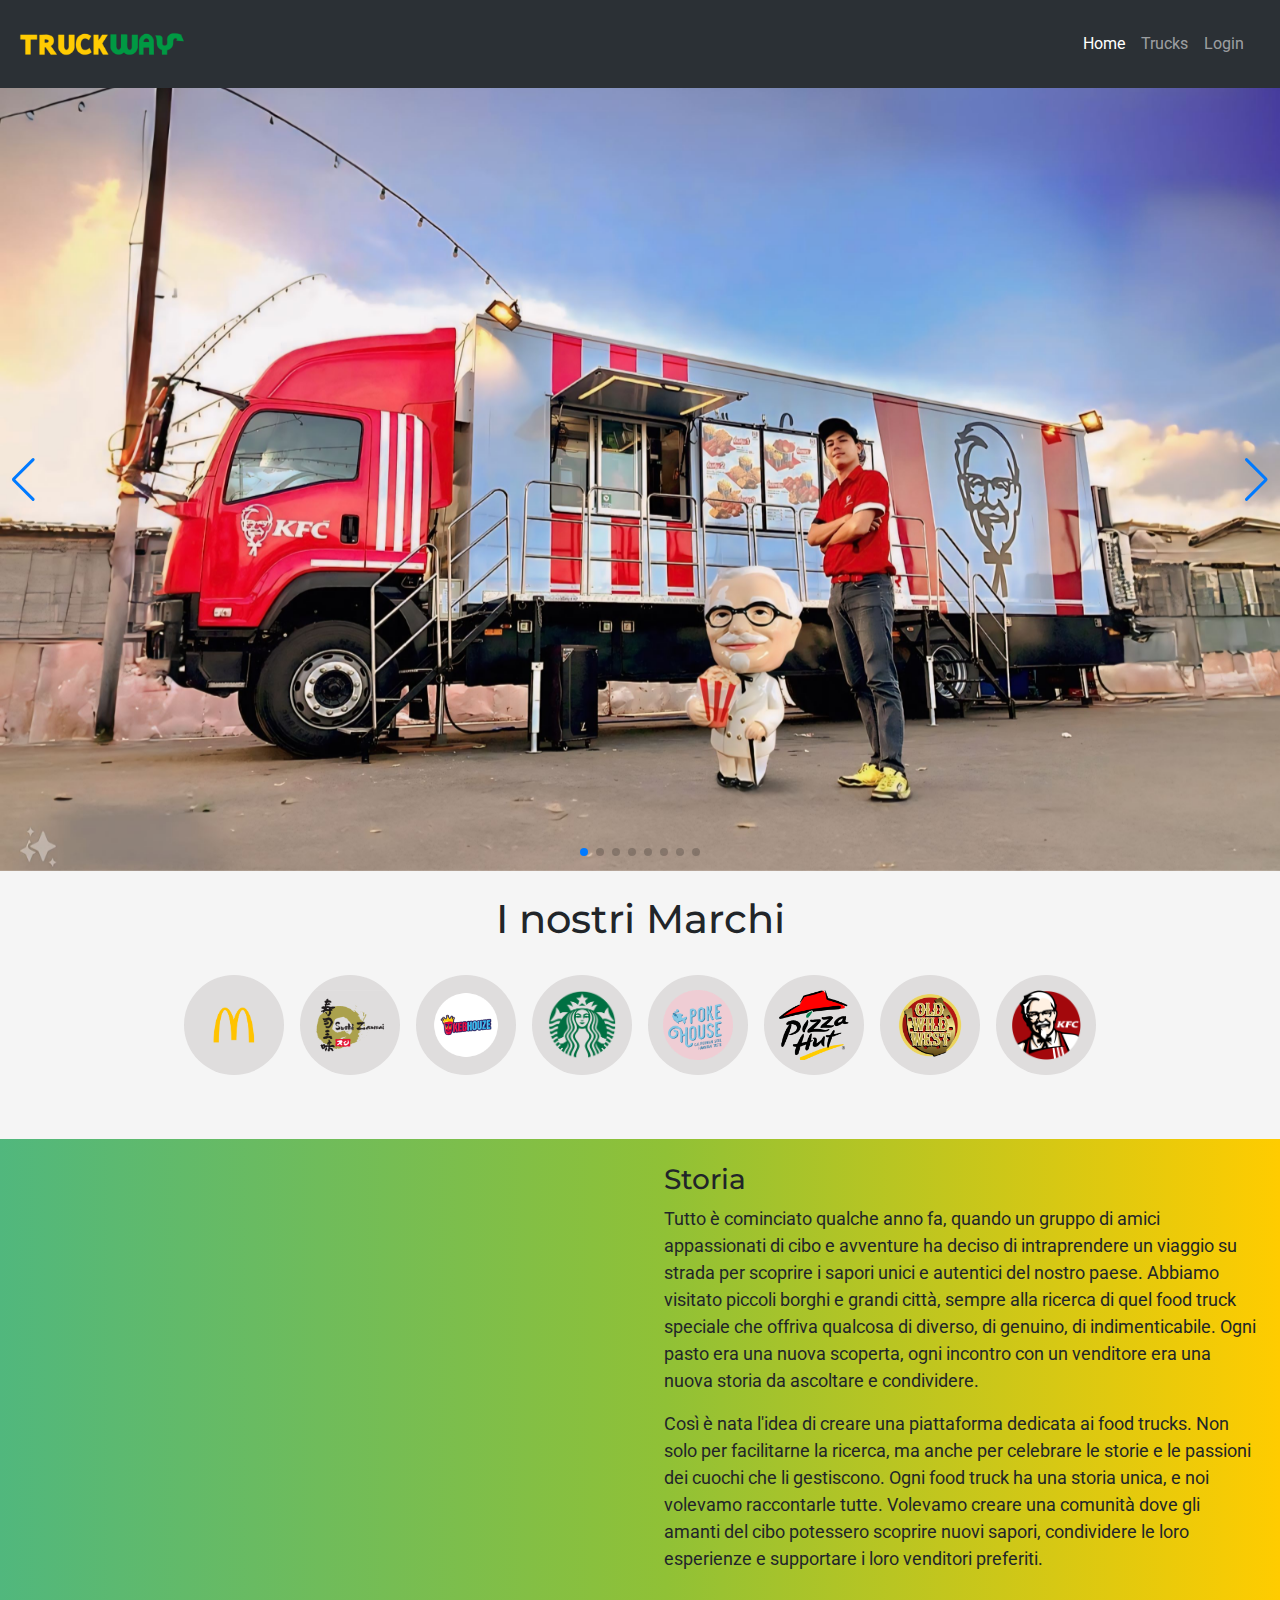
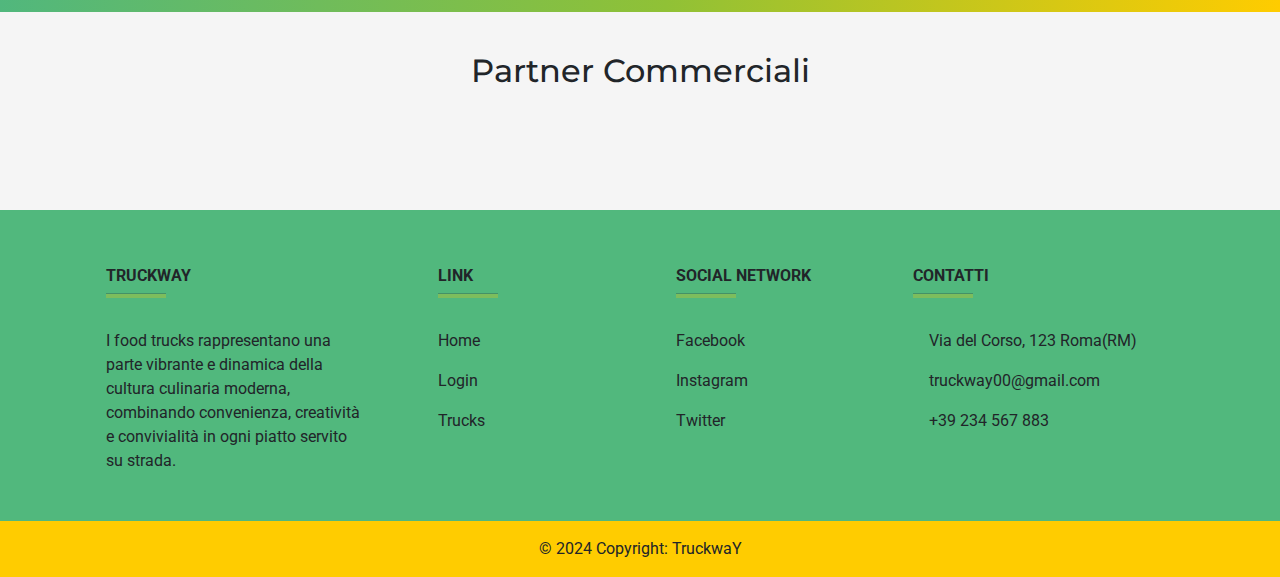
==== commit 8af9e940: "gg x ci" ====
--- a/ProjectWork/index.html
+++ b/ProjectWork/index.html
@@ -41,11 +41,11 @@
               <a class="nav-link" href="./login.html">Login</a>
             </li>
             <li class="nav-item user d-none" style="padding: 8px;">
-              <a href=""><i class="fa-solid fa-circle-user" style="color: #cacbcc; font-size: 25px;"></i>
+              <a href="./dettaglioUser.html"><i class="fa-solid fa-circle-user" style="color: #cacbcc; font-size: 25px;"></i>
               </a>
             </li>
             <li class="nav-item logout d-none">
-              <a class="nav-link" href="#!">Logout</a>
+              <a class="nav-link" href="./index.html">Logout</a>
             </li>
             <li class="nav-item carrello d-none" style="font-size: 20px;">
               <a class="nav-link" href="./carrello.html"><i class="fa-solid fa-cart-shopping"
@@ -161,17 +161,17 @@
   <div id="about" class="container-fluid d-flex">
     <div class="row justify-content-center mb-5">
       <div class="col-md-2">
-        <a href="https://www.coca-cola.com/it/it"><img class="imgPartner1" src="./img/coca.png" alt=""></a>
+        <a href="https://www.coca-cola.com/it/it" target="_blank" ><img class="imgPartner1" src="./img/coca.png" alt=""></a>
         
       </div>
       <div class="col-md-2">
-        <a href="https://guide.michelin.com/it/it"><img class="imgPartner2" src="./img/michelin.png" alt=""></a>
-      </div>
-      <div class="col-md-2">
-        <a href="https://www.birraichnusa.it/"><img class="imgPartner3" src="./img/ich.png" alt=""></a>
-      </div>
-      <div class="col-md-2">
-        <a href="https://www.carrefour.it/"><img class="imgPartner4" src="./img/car.png" alt=""></a>
+        <a href="https://guide.michelin.com/it/it" target="_blank" ><img class="imgPartner2" src="./img/michelin.png" alt=""></a>
+      </div>
+      <div class="col-md-2">
+        <a href="https://www.birraichnusa.it/" target="_blank"><img class="imgPartner3" src="./img/ich.png" alt=""></a>
+      </div>
+      <div class="col-md-2">
+        <a href="https://www.carrefour.it/" target="_blank"><img class="imgPartner4" src="./img/car.png" alt=""></a>
       </div>
     </div>
   </div>
@@ -222,23 +222,18 @@
             <h6 class="text-uppercase fw-bold">Social Network</h6>
             <hr class="mb-4 mt-0 d-inline-block mx-auto" style="width: 60px; background-color: #FFCC00; height: 4px" />
             <p>
-              <a href="" class="text-dark me-4">
+              <a href="https://www.facebook.com/profile.php?id=61559929603338" target="_blank" class="text-dark me-4">
                 <i class="fab fa-facebook-f"></i> Facebook
               </a>
             </p>
             <p>
-              <a href="" class="text-dark me-4">
+              <a href="https://www.instagram.com/_truckway_/" target="_blank" class="text-dark me-4">
                 <i class="fab fa-instagram"></i> Instagram
               </a>
             </p>
             <p>
-              <a href="" class="text-dark me-4">
+              <a href="https://x.com/truckway00" target="_blank" class="text-dark me-4">
                 <i class="fab fa-twitter"></i> Twitter
-              </a>
-            </p>
-            <p>
-              <a href="" class="text-dark me-4">
-                <i class="fab fa-linkedin"></i> LinkedIn
               </a>
             </p>
           </div>
@@ -250,9 +245,8 @@
             <h6 class="text-uppercase fw-bold">Contatti</h6>
             <hr class="mb-4 mt-0 d-inline-block mx-auto" style="width: 60px; background-color: #FFCC00; height: 4px" />
             <p><i class="fas fa-home mr-3"></i> Via del Corso, 123 Roma(RM)</p>
-            <p><i class="fas fa-envelope mr-3"></i> truckway.food@gmail.com</p>
-            <p><i class="fas fa-phone mr-3"></i> + 01 234 567 88</p>
-            <p><i class="fas fa-print mr-3"></i> + 01 234 567 89</p>
+            <p><i class="fas fa-envelope mr-3"></i> truckway00@gmail.com</p>
+            <p><i class="fas fa-phone mr-3"></i> +39 234 567 883</p>
           </div>
           <!-- Grid column -->
         </div>
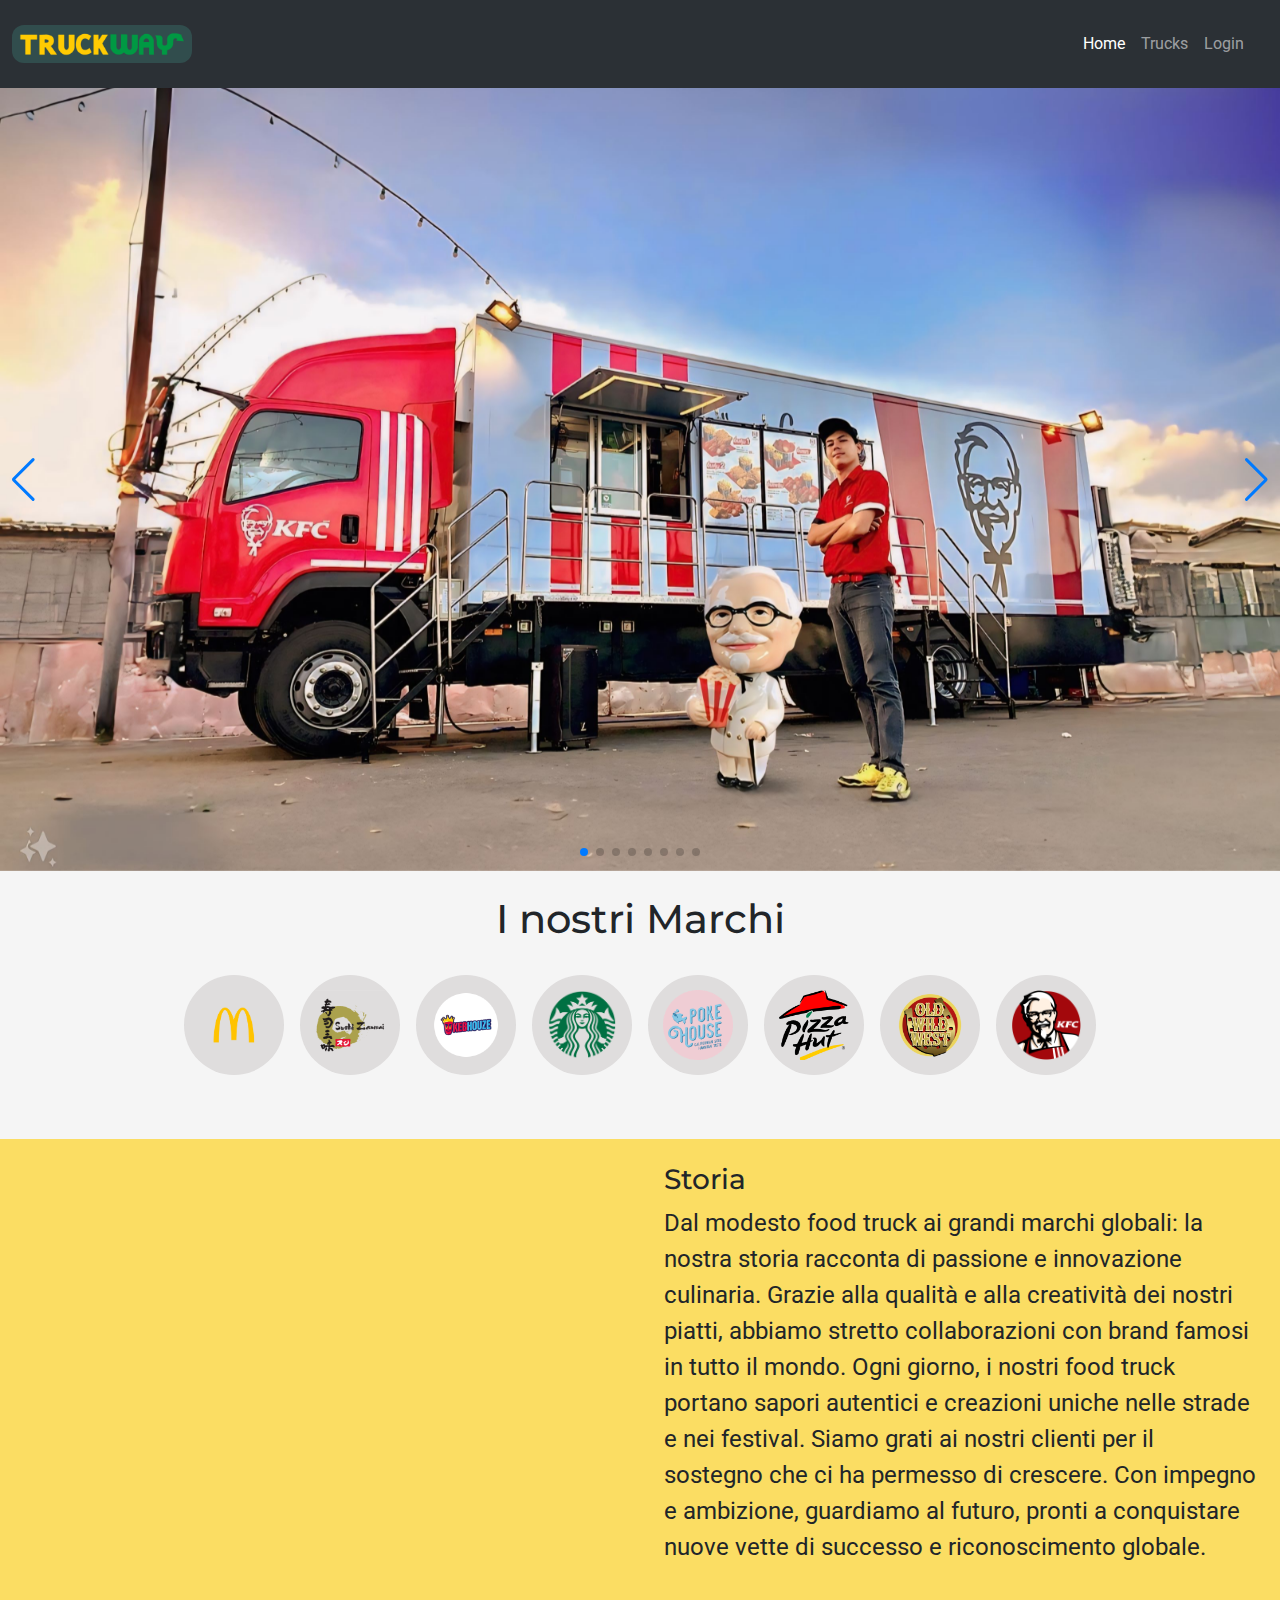
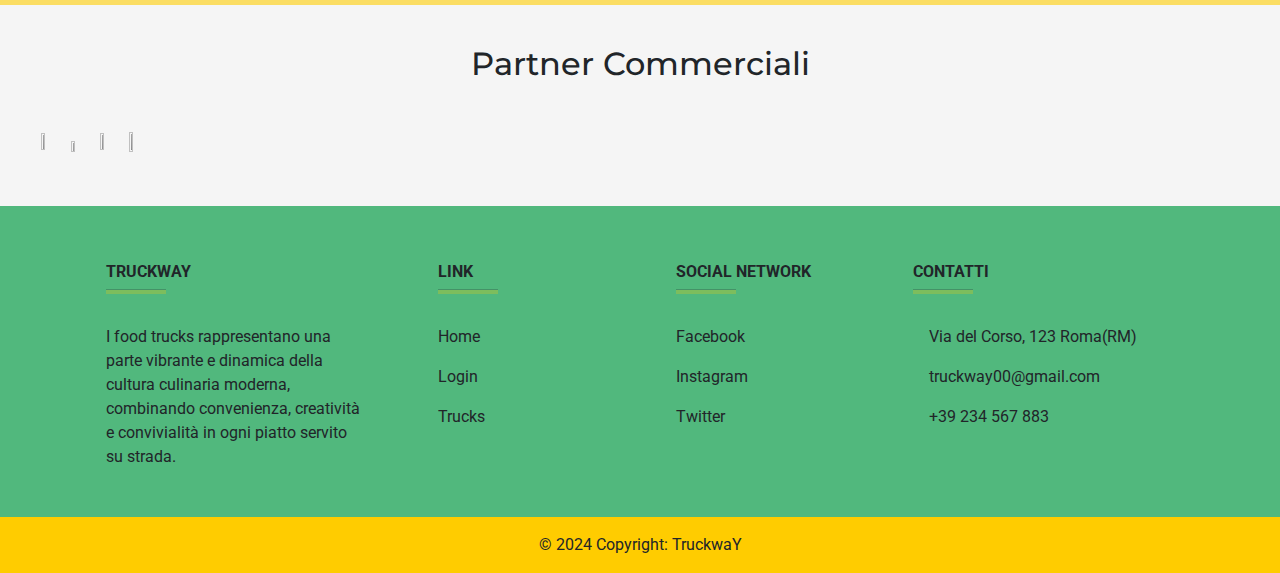
==== commit 65168199: "sistemato altri bug" ====
--- a/ProjectWork/index.html
+++ b/ProjectWork/index.html
@@ -24,7 +24,7 @@
   <header>
     <nav class="navbar navbar-expand-lg bg-body-tertiary" data-bs-theme="dark">
       <div class="container-fluid">
-        <a href="index.html"><img src="./img/TruckwaY.png" alt="Logo" width="180" height="auto"></a>
+        <div class="container-logo"><a href="index.html"><img src="./img/TruckwaY.png" alt="Logo" width="180" height="auto"></a></div>
         <button class="navbar-toggler" type="button" data-bs-toggle="collapse" data-bs-target="#navbarNav"
           aria-controls="navbarNav" aria-expanded="false" aria-label="Toggle navigation">
           <span class="navbar-toggler-icon"></span>
@@ -43,6 +43,9 @@
             <li class="nav-item user d-none" style="padding: 8px;">
               <a href="./dettaglioUser.html"><i class="fa-solid fa-circle-user" style="color: #cacbcc; font-size: 25px;"></i>
               </a>
+            </li>
+            <li class="nav-item admin d-none">
+              <a class="nav-link" href="http://localhost:8080/login" target="_blank">Admin</a>
             </li>
             <li class="nav-item logout d-none">
               <a class="nav-link" href="./index.html">Logout</a>
@@ -140,17 +143,8 @@
     </div>
     <div class="testo-video p-4">
       <h3>Storia</h3>
-      <p>Tutto è cominciato qualche anno fa, quando un gruppo di amici appassionati di cibo e avventure ha deciso di
-        intraprendere un viaggio su strada per scoprire i sapori unici e autentici del nostro paese. Abbiamo visitato
-        piccoli borghi e grandi città, sempre alla ricerca di quel food truck speciale che offriva qualcosa di diverso,
-        di
-        genuino, di indimenticabile. Ogni pasto era una nuova scoperta, ogni incontro con un venditore era una nuova
-        storia da ascoltare e condividere.
+      <p>Dal modesto food truck ai grandi marchi globali: la nostra storia racconta di passione e innovazione culinaria. Grazie alla qualità e alla creatività dei nostri piatti, abbiamo stretto collaborazioni con brand famosi in tutto il mondo. Ogni giorno, i nostri food truck portano sapori autentici e creazioni uniche nelle strade e nei festival. Siamo grati ai nostri clienti per il sostegno che ci ha permesso di crescere. Con impegno e ambizione, guardiamo al futuro, pronti a conquistare nuove vette di successo e riconoscimento globale.
       </p>
-      <p>Così è nata l'idea di creare una piattaforma dedicata ai food trucks. Non solo per facilitarne la ricerca, ma
-        anche per celebrare le storie e le passioni dei cuochi che li gestiscono. Ogni food truck ha una storia unica, e
-        noi volevamo raccontarle tutte. Volevamo creare una comunità dove gli amanti del cibo potessero scoprire nuovi
-        sapori, condividere le loro esperienze e supportare i loro venditori preferiti.</p>
     </div>
   </div>
 
--- a/ProjectWork/css/index.css
+++ b/ProjectWork/css/index.css
@@ -18,6 +18,9 @@
     text-decoration: none;
   }
 
+  a:hover {
+    text-decoration: none;
+  }
 
 body {
     font-family: 'Roboto', sans-serif;
@@ -107,7 +110,7 @@
   width: auto;
   flex-direction: column;
   
-  background: linear-gradient(90deg, #009942ab 0%, #90c136 52%, #FFCC00 100%);
+  background: #ffcc0098;
 }
   
 .video {
@@ -132,7 +135,7 @@
 }
 
 .testo-video p {
-  font-size: large;
+  font-size: x-large;
 }
 
 @media screen and (min-width: 991px) {
@@ -152,3 +155,34 @@
   align-items: end;
 }
 
+
+
+.imgPartner1 {
+  height: 80%;
+  width: 70%;
+
+}
+
+.imgPartner2 {
+  height: 65%;
+  width: 80%;
+
+}
+
+.imgPartner3 {
+  height: 80%;
+  width: 80%;
+
+}
+
+.imgPartner4 {
+  height: 85%;
+  width: 80%;
+
+}
+
+.container-logo {
+  background-color: #314d4d;
+  border-radius: 12px;
+}
+
